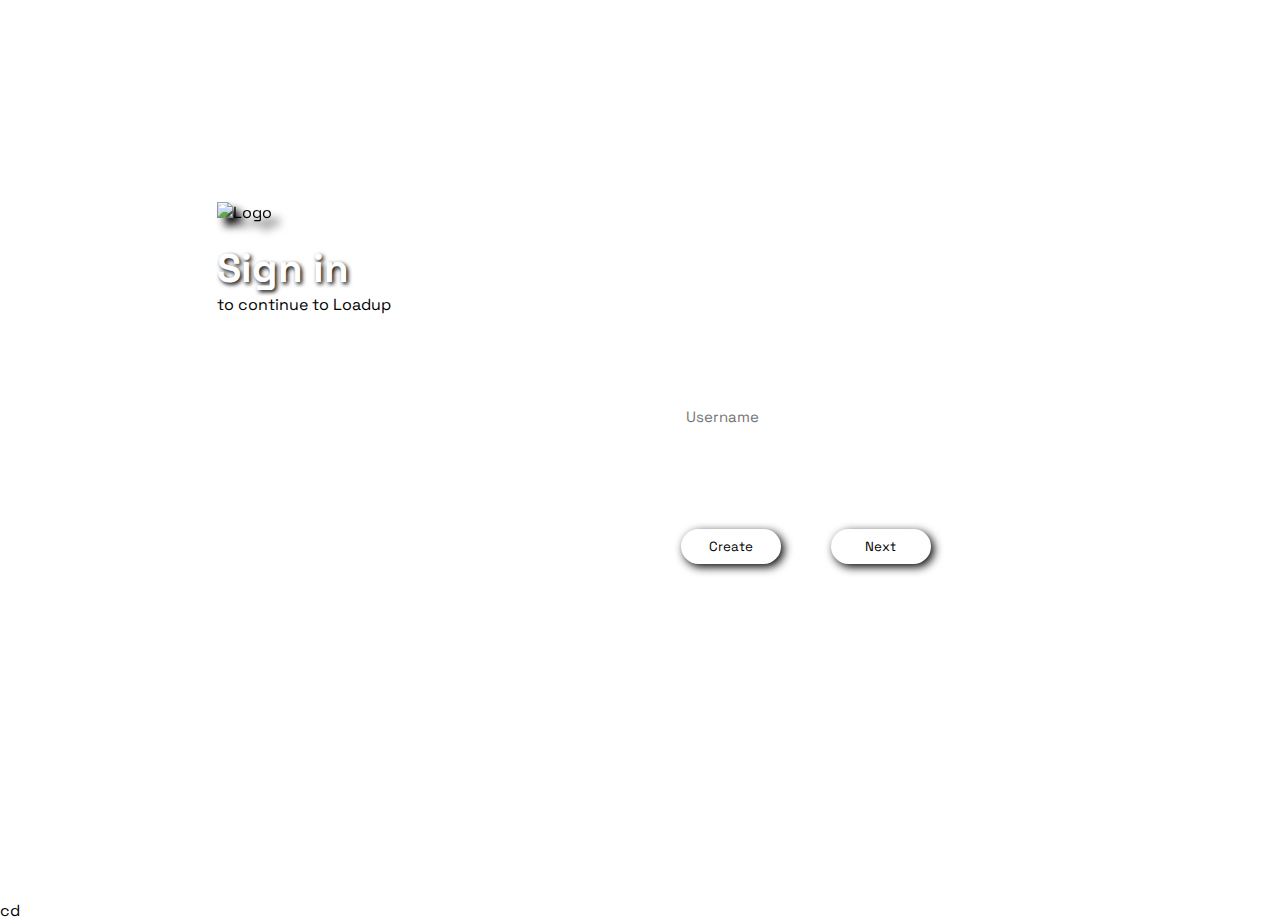
==== login.html @ 8d6f86f0 "modify file" ====
<!DOCTYPE html>
<html lang="en">
<head>
    <meta charset="UTF-8">
    <meta name="viewport" content="width=device-width, initial-scale=1.0">
    <title>Document</title>
    <link rel="stylesheet" href="login.css">
    <link rel="preconnect" href="https://fonts.googleapis.com">
<link rel="preconnect" href="https://fonts.gstatic.com" crossorigin>
<link href="https://fonts.googleapis.com/css2?family=Space+Grotesk:wght@300..700&display=swap" rel="stylesheet">
</head>
<body>
    <div class="cont">
        <div class="inner">
        <div class="left">
        <img src="./assets/Vector.png" alt="Logo" class="vector">
        <h2>Sign in</h2>
        <p>to continue to Loadup</p>
    </div>
    <div class="right">
        <div class="container">
            <input required="" type="text" name="text" class="input" placeholder="Username">
          </div>
        <p class="des">Welcome, to the universe of tranformers</p>
        <div class="bttn">
            <button class="crt">Create</button>
            <button class="nxt">Next</button>
        </div>
    </div>
</div>
    </div>
    <div>cd</div>
</body>
</html>
---- login.css ----
*{
    margin: 0;
    padding: 0;
    font-family: "Space Grotesk", serif;

}

body{
    background-color: white;
}

.cont{
    width: 100vw;
    height: 100vh;
    display: flex;
    justify-content: center;
    align-items: center;

}
.inner{
    width: 70%;
    height: 70%;
    border-radius: 25px;
    padding-left: 50px;
    display: flex;
    background-image: url(./assets/640.png);





}
.left{
    margin-top: 17px;
    width: 35%;
    height: 90%;
    border-right: 1px solid #fff;
}

.vector{
    width: 60px;
    height: 45px;
    margin-top: 50px;
    filter: drop-shadow(8px 8px 4px #000000);
}
.inner .left h2{
    font-size: 40px;
    margin-top: 20px;
    text-shadow: 2px 2px 4px #000000;
    color: #fff;
}

.right{
    width: 50%;
    height: 100%;
    display: flex;
    justify-content: center;
    align-items: center;
    flex-direction: column;
    padding-left: 50px;
}
.right input{
    width: 60%;
    height: 30px;
    padding-left: 20px;
    border-radius: 8px;
    border: none;
    background-color: transparent;
}

.container {
    display: flex;
    flex-direction: column;
    gap: 7px;
    position: relative;
    color: white;
    width: 300px;
    height: 65px;
    margin-top: 50px;
    margin-bottom: 30px;
  }
  
  .container .label {
    font-size: 15px;
    padding-left: 10px;
    position: absolute;
    top: 20px;
    transition: 0.3s;
    pointer-events: none;
    color: black;
    
  }
  
  .right .input {
    width: 300px;
    height: 60px;
    border: none;
    outline: none;
    padding: 0px 7px;
    border-radius: 25px;
    color: #fff;
    font-size: 15px;
    background-color: #fff;
    
    padding-left: 30px
  }
  
  .input:focus {
    border: 2px solid transparent;
    color: black;
    box-shadow: 3px 3px 10px rgba(0,0,0,1),
    -1px -1px 6px rgba(255, 255, 255, 0.4),
    inset 3px 3px 10px rgba(0,0,0,1),
    inset -1px -1px 6px rgba(255, 255, 255, 0.4);

  }
  

  
  .container .input:valid,
  .container .input:focus {
    box-shadow: 3px 3px 10px rgba(0,0,0,1),
    -1px -1px 6px rgba(255, 255, 255, 0.4),
    inset 3px 3px 10px rgba(0,0,0,1),
    inset -1px -1px 6px rgba(255, 255, 255, 0.4);
 
  }

  .right .des{
    color: #fff;
    font-family:cursive;
  }

.bttn{
    width: 250px;
    display: flex;
    justify-content: space-between;
    margin-top: 30px;
}


.right .bttn .crt{
    width: 100px;
    height: 35px;
    border-radius: 25px;
    border: none;
    background-color: transparent;
    box-shadow: 3px 3px 10px rgba(0,0,0,1),
    -1px -1px 6px rgba(255, 255, 255, 0.4);
}

.right .bttn .nxt{
    width: 100px;
    height: 35px;
    border-radius: 25px;
    border: none;
    background-color: #fff;
    box-shadow: 3px 3px 10px rgba(0,0,0,1),
    -1px -1px 6px rgba(255, 255, 255, 0.4);
}
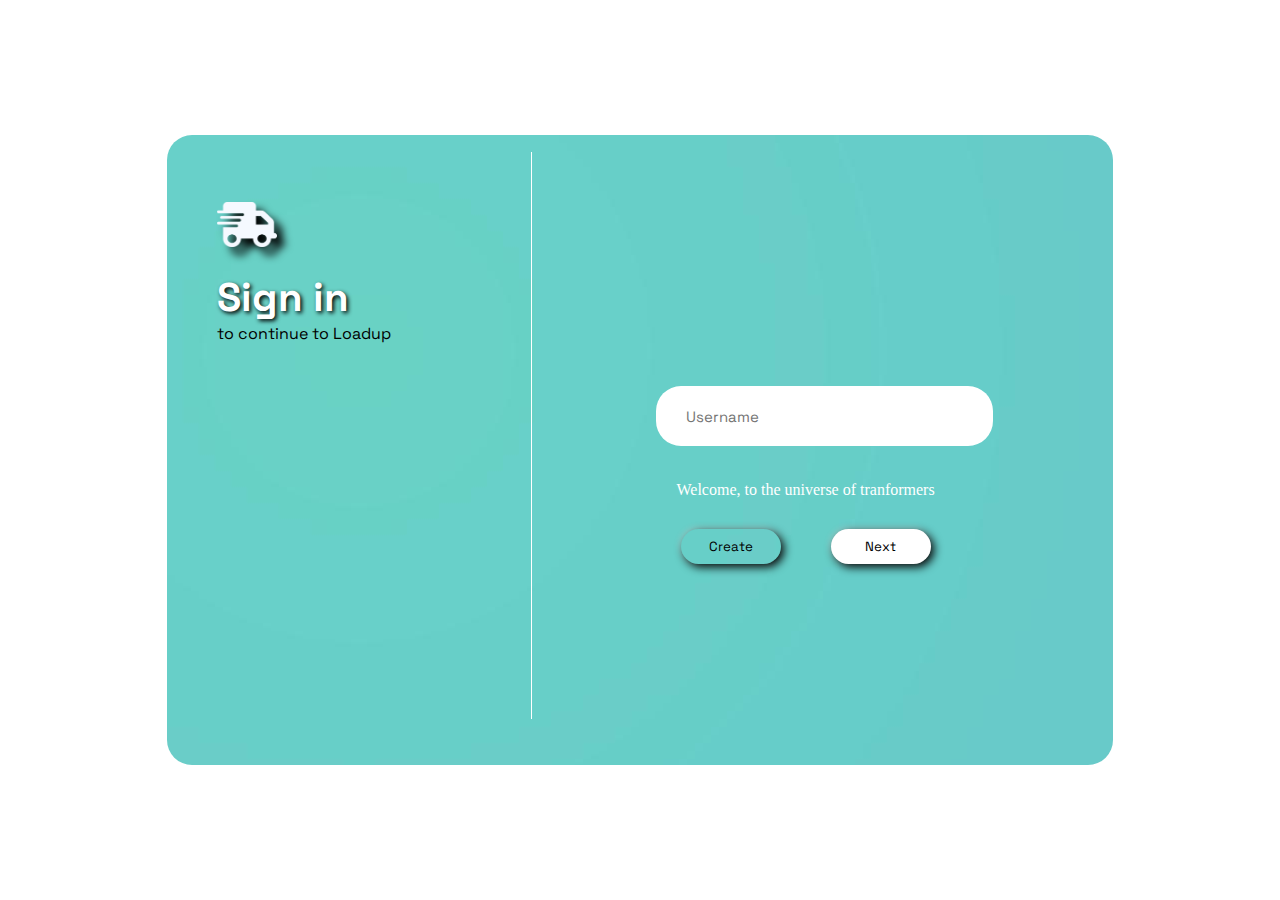
==== commit 1d7cbcf0: "modify .html" ====
--- a/login.html
+++ b/login.html
@@ -29,6 +29,5 @@
     </div>
 </div>
     </div>
-    <div>cd</div>
 </body>
 </html>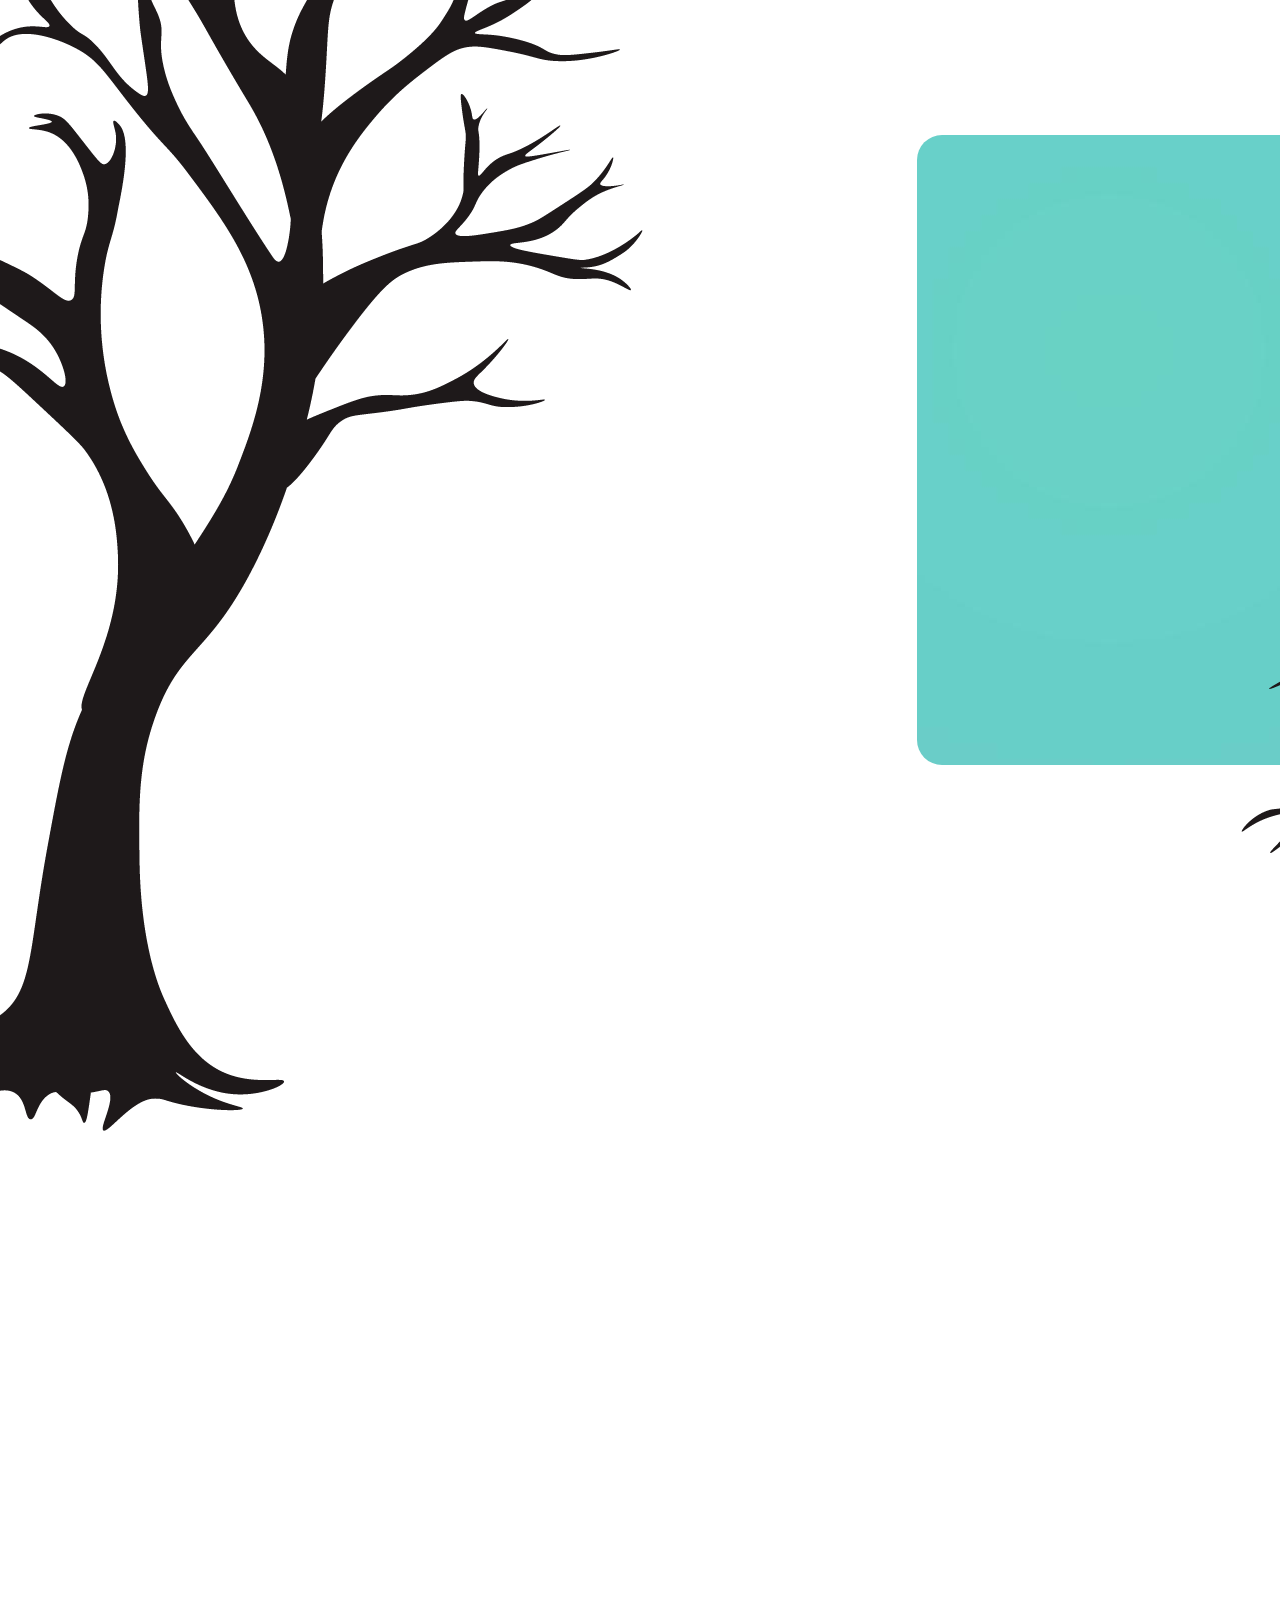
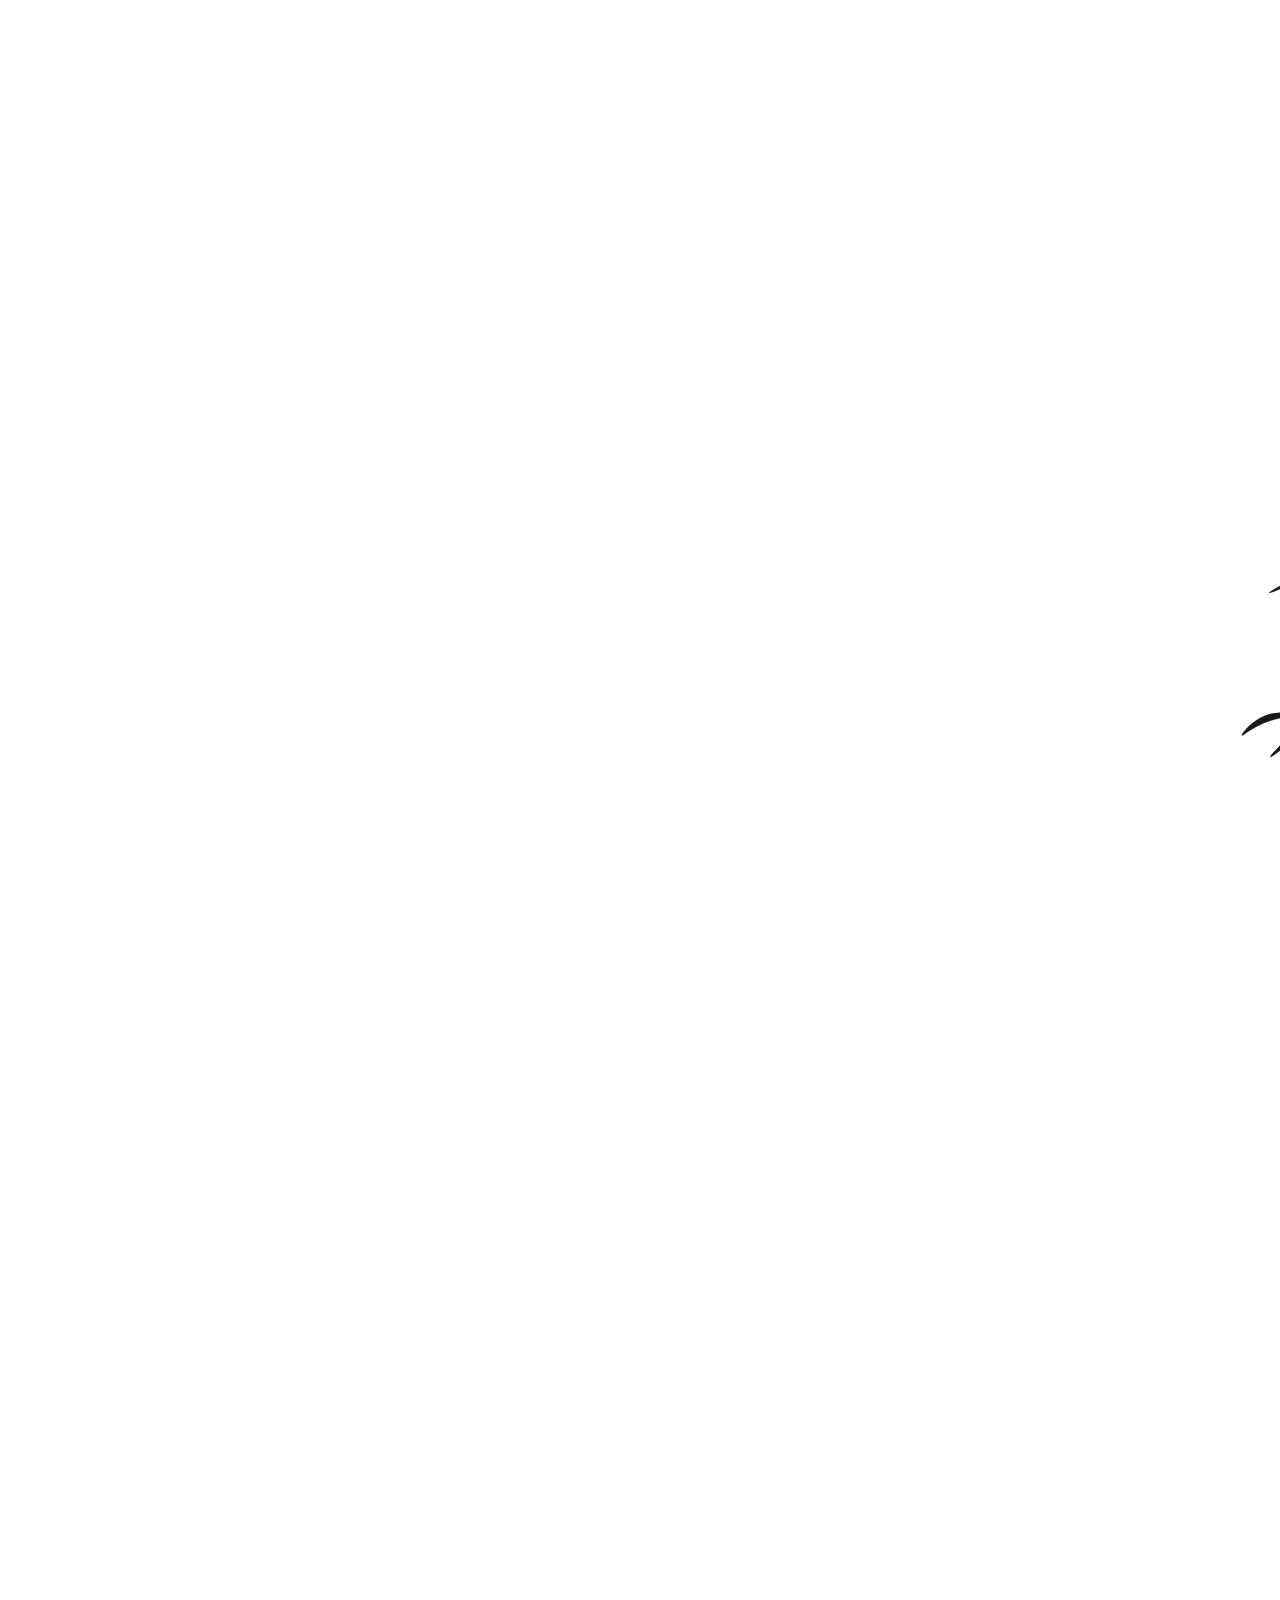
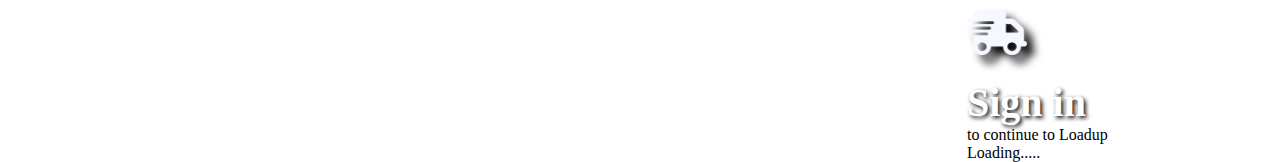
==== commit b5715ef4: "modify" ====
--- a/login.html
+++ b/login.html
@@ -3,31 +3,41 @@
 <head>
     <meta charset="UTF-8">
     <meta name="viewport" content="width=device-width, initial-scale=1.0">
-    <title>Document</title>
+    <title>LoadUP</title>
+    <link rel="shortcut icon" href="./assets/logovec.png" type="image/x-icon">
     <link rel="stylesheet" href="login.css">
     <link rel="preconnect" href="https://fonts.googleapis.com">
 <link rel="preconnect" href="https://fonts.gstatic.com" crossorigin>
-<link href="https://fonts.googleapis.com/css2?family=Space+Grotesk:wght@300..700&display=swap" rel="stylesheet">
+<link href="https://fonts.googleapis.com/css2?family=Josefin+Sans:ital,wght@0,100..700;1,100..700&display=swap" rel="stylesheet">
 </head>
 <body>
     <div class="cont">
-        <div class="inner">
-        <div class="left">
-        <img src="./assets/Vector.png" alt="Logo" class="vector">
-        <h2>Sign in</h2>
-        <p>to continue to Loadup</p>
+        <img src="./assets/tree.png" alt="tree" class="tree2">
+        <div class="inner" id="contain">
+        <div class="left" id="left">
+            <div class="vec" id="vec">
+                <img src="./assets/tree.png" alt="tree" class="tree" id="tree">
+                <img src="./assets/tree.png" alt="tree" class="tree3" id="tree3">
+        <img src="./assets/Vector.png" alt="Logo" class="vector" id="vector">
     </div>
-    <div class="right">
+        <h2 id="left-text">Sign in</h2>
+        <p id="left-p">to continue to Loadup</p>
+        <p id="load">Loading.....</p>
+    </div>
+    <div class="right" id="right">
         <div class="container">
-            <input required="" type="text" name="text" class="input" placeholder="Username">
+            <input required type="email" name="text" class="input" placeholder="Email Id">
+            <input required type="password" name="text" class="input" placeholder="Password">
           </div>
         <p class="des">Welcome, to the universe of tranformers</p>
         <div class="bttn">
-            <button class="crt">Create</button>
-            <button class="nxt">Next</button>
+            <button class="crt" id="correct" onclick="next()">Sign up</button>
+            <button class="nxt" id="nxt" onclick="next()">Next</button>
         </div>
     </div>
 </div>
     </div>
+    
+    <script src="login.js"></script>
 </body>
 </html>